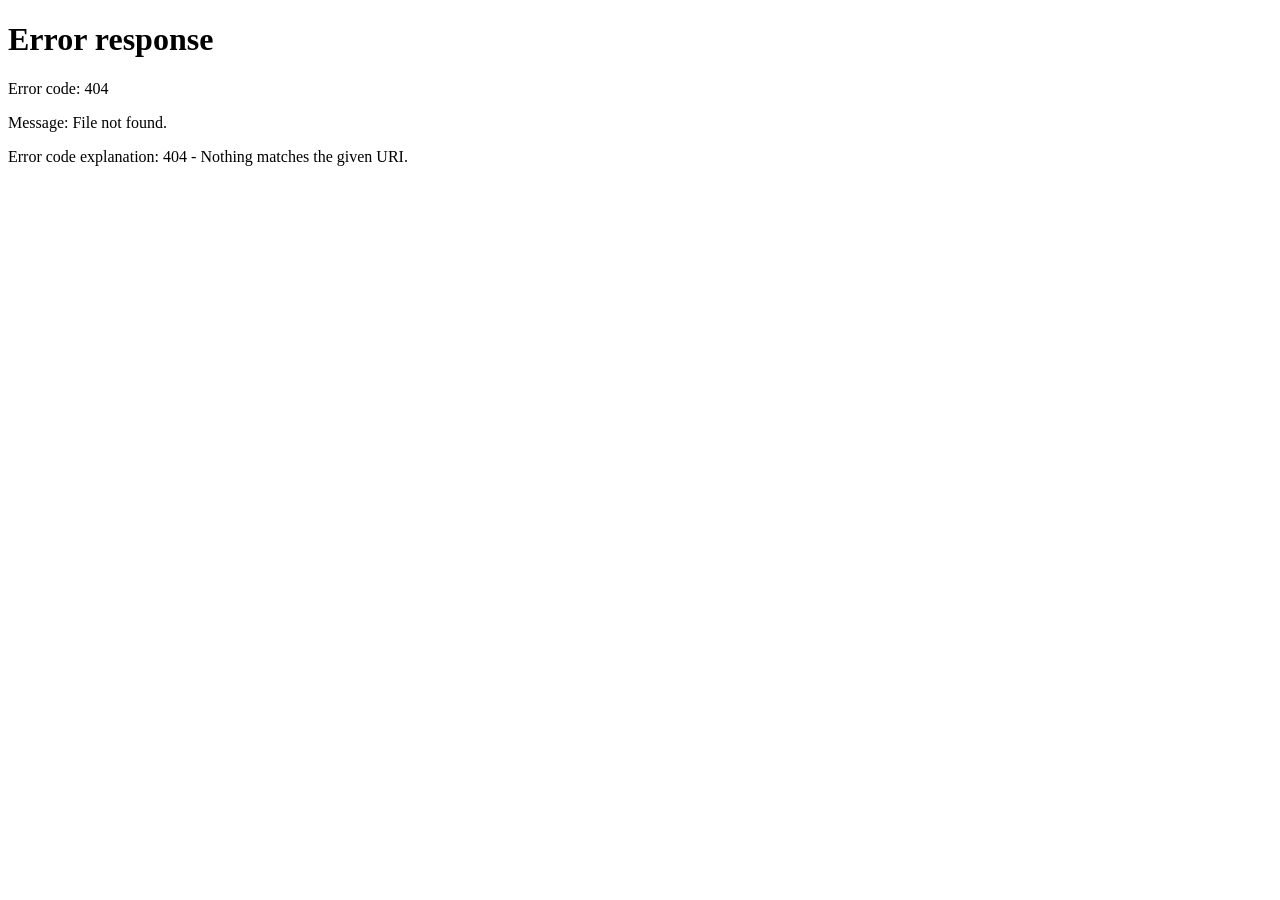
==== index.html @ 733d7317 "Create index.html" ====
<!DOCTYPE html>
<html lang="pt-BR">
<head>
    <meta charset="UTF-8">
    <meta name="viewport" content="width=device-width, initial-scale=1.0">
    <meta http-equiv="refresh" content="0; url=LP_keep_responsivo/html/index.html">
    <title>Keep</title>
</head>
<body>
    <p>
        Redirecionando para o site...
        <a href="html/index.html">Clique aqui se não for redirecionado.</a>
    </p>
</body>
</html>
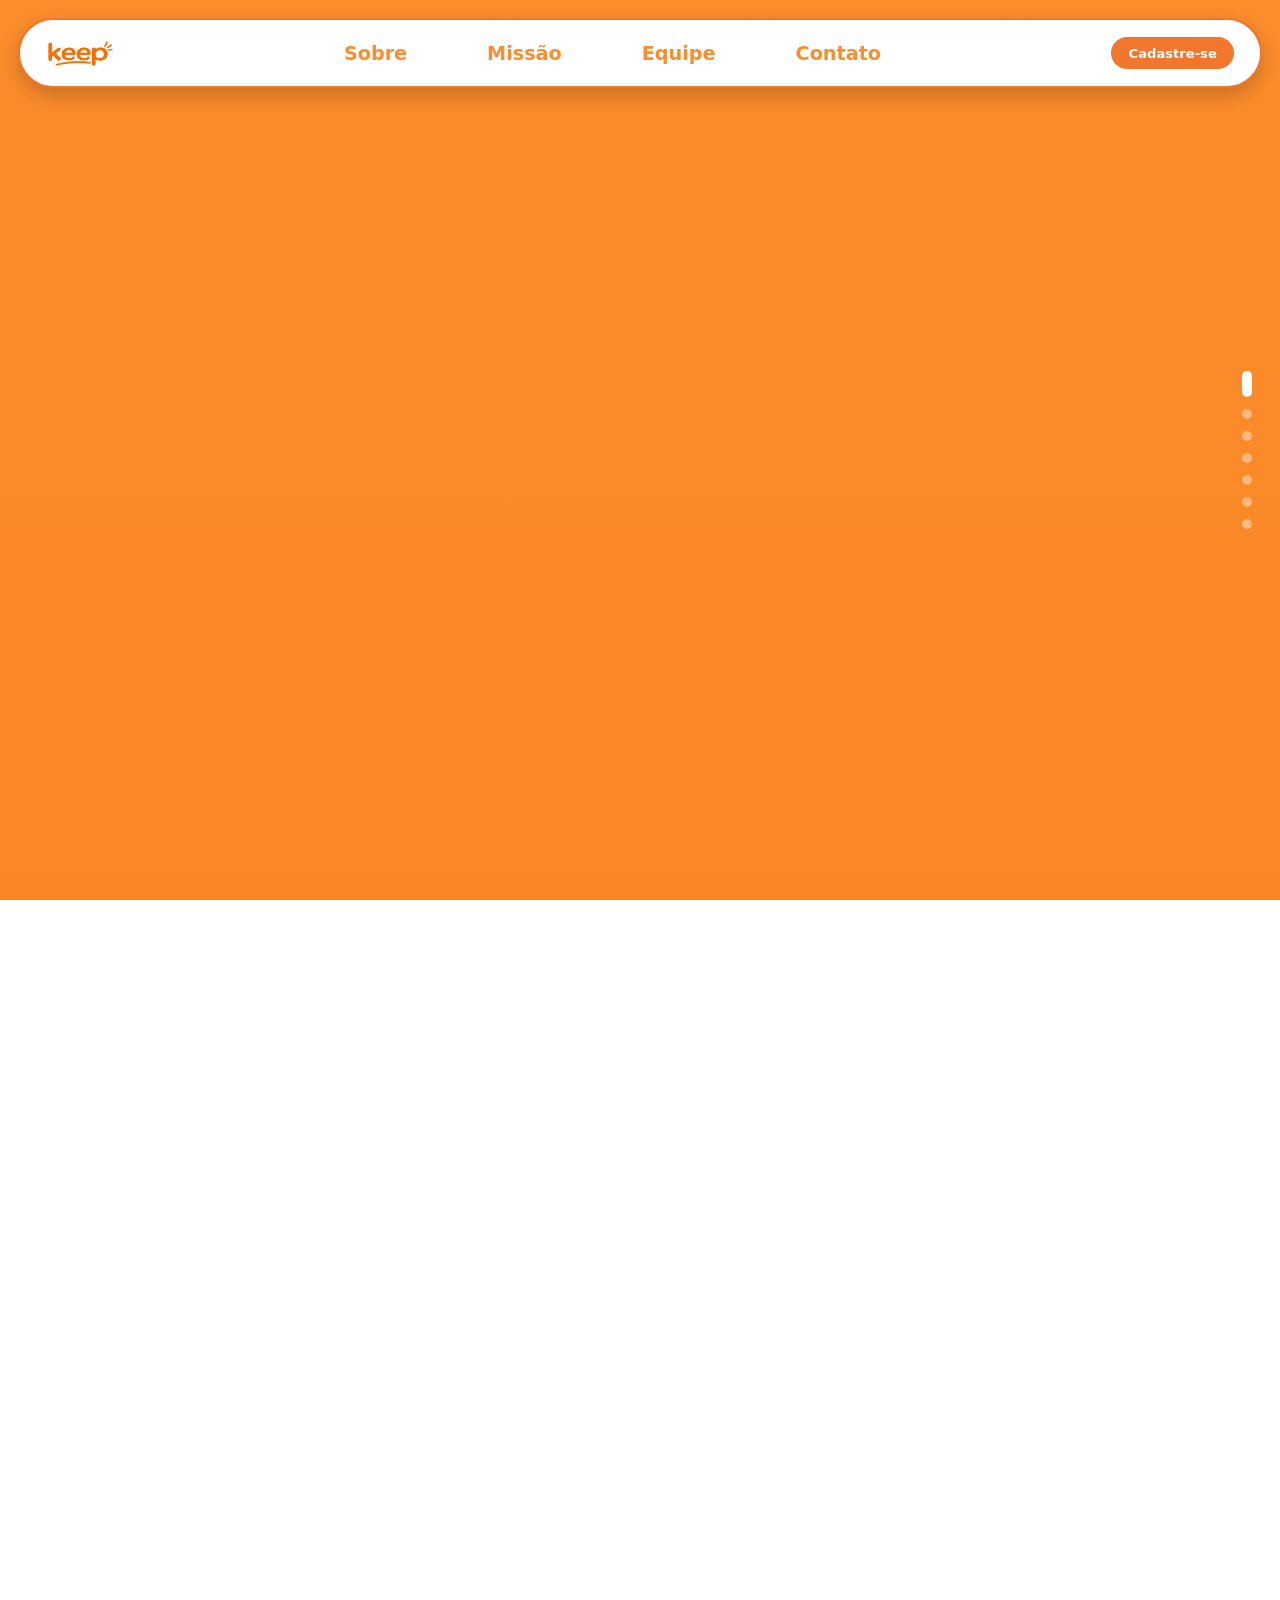
==== commit dfe5113e: "Update index.html" ====
--- a/index.html
+++ b/index.html
@@ -4,13 +4,13 @@
 <head>
     <meta charset="UTF-8">
     <meta name="viewport" content="width=device-width, initial-scale=1.0">
-    <meta http-equiv="refresh" content="0; url=LP_keep_responsivo/html/index.html">
-    <title>Keep</title>
+    <meta http-equiv="refresh" content="0; url=./LP_keep_responsivo/LP_keep/html/index.html">
+    <title>Keep - Landing Page</title>
 </head>
 <body>
-    <p>
-        Redirecionando para o site...
-        <a href="html/index.html">Clique aqui se não for redirecionado.</a>
-    </p>
+    <p>Redirecionando para o Keep...</p>
+    <a href="./LP_keep_responsivo/LP_keep/html/index.html">
+        Clique aqui se não for redirecionado.
+    </a>
 </body>
 </html>
